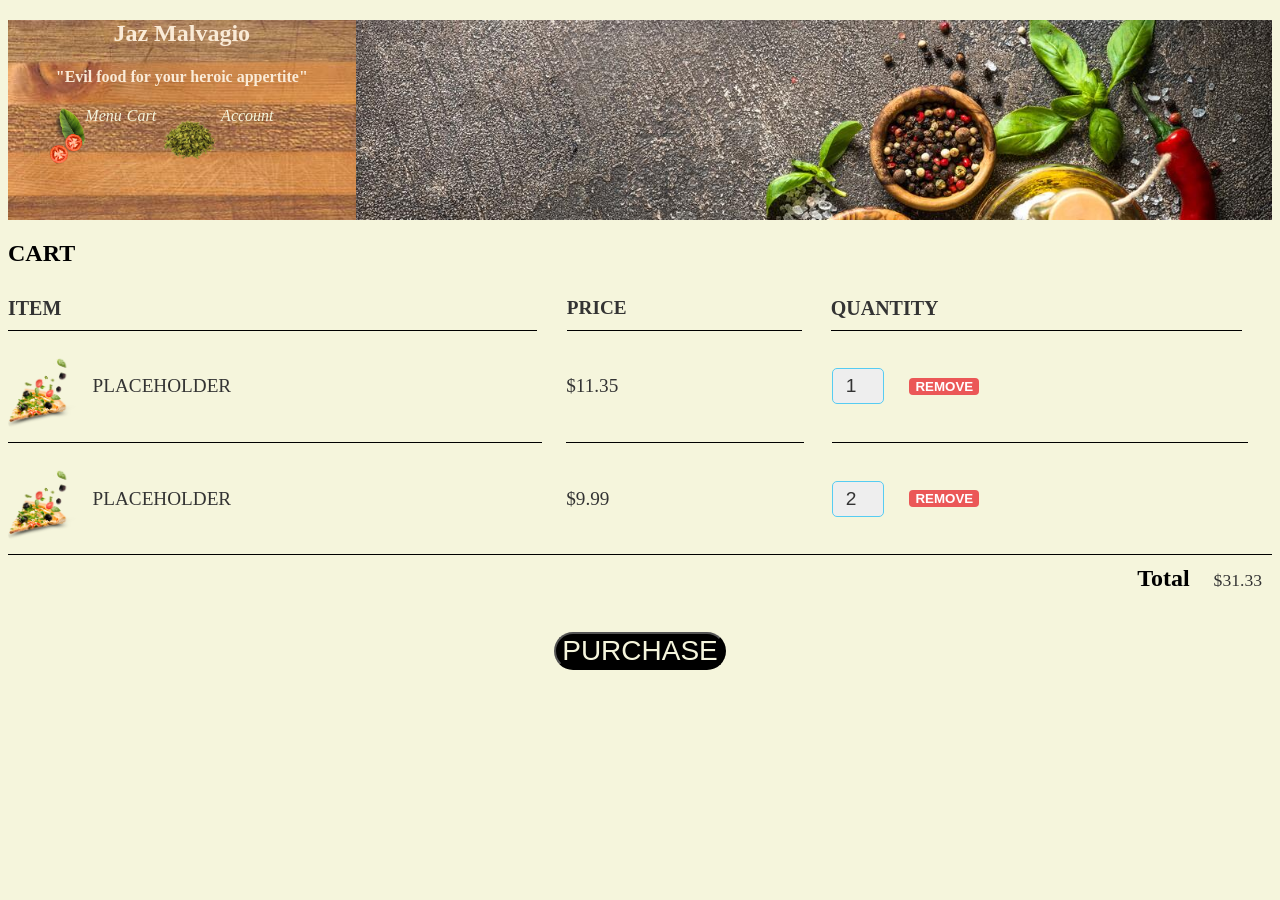
==== cart.html @ 9e32d4d2 "fixed login and nave bar" ====
<!DOCTYPE html>
<html lang="en">
<head>
    <link rel="stylesheet" href="cart.css">
    <meta charset="UTF-8">
    <meta http-equiv="X-UA-Compatible" content="IE=edge">
    <meta name="viewport" content="width=device-width, initial-scale=1.0">
    <title>Thou Shalt Save $$$</title>
    <link rel="stylesheet" href="Header.css">
</head>
<body>
<script src="cart.js"></script>
<section class="header">
    <div class="header">
<div id="headertxt">
<h1 id="Title">Jaz Malvagio</h1>
<h4>"Evil food for your heroic appertite"</h4>
<div><ul class="Nav">
<li><a class="Nav" href="Menu.html"><img src="kindpng_6578079.png" alt="" id="signupnavimg"><i>Menu</i></a></li>
<li><a class="Nav" href="cart.html"><img src="menuimg/pngwing.com (1).png" alt="" id="signupnavimg"><i>Cart</i></a></li>
<li><a class="Nav" href="signup.html"><img src="menuimg/pngwing.com.png"alt="" id="signupnavimg"><i>Account</i></a></li>
</ul>
</div>

</div>
    </div>
</section>

    
    <section class="container content-section">
        <h2 class="section-header">CART</h2>
        <div class="cart-row">
            <span class="cart-item cart-header cart-column">ITEM</span>
            <span class="cart-price cart-header cart-column">PRICE</span>
            <span class="cart-quantity cart-header cart-column">QUANTITY</span>
        </div>
        <div class="cart-items">
            <div class="cart-row">
                <div class="cart-item cart-column">
                    <img class="cart-item-image" src="menuimg/pngegg.png" width="100" height="100">
                    <span class="cart-item-title">PLACEHOLDER</span>
                </div>
                <span class="cart-price cart-column">$11.35</span>
                    <div class="cart-quantity cart-column">
                        <input class="cart-quantity-input" type="number" value="1">
                        <button class="btn btn-danger" type="button">REMOVE</button>
                    </div>
                </div>
                <div class="cart-row">
                    <div class="cart-item cart-column">
                        <img class="cart-item-image" src="menuimg/pngegg.png" width="100" height="100">
                        <span class="cart-item-title">PLACEHOLDER</span>
                    </div>
                    <span class="cart-price cart-column">$9.99</span>
                    <div class="cart-quantity cart-column">
                        <input class="cart-quantity-input" type="number" value="2">
                        <button class="btn btn-danger" type="button">REMOVE</button>
                    </div>
                </div>
            </div>
            <div class="cart-total">
                <strong class="cart-total-title">Total</strong>
                <span class="cart-total-price">$31.33</span>
            </div>
            <button class="btn btn-primary btn-purchase" type="button">PURCHASE</button>
</body>
</html>
---- cart.css ----
body{
    background-color: beige;
}

.cart-header {
    font-weight: bold;
    font-size: 1.25em;
    color: #333;
}

.cart-column {
    display: flex;
    align-items: center;
    border-bottom: 1px solid black;
    margin-right: 1.5em;
    padding-bottom: 10px;
    margin-top: 10px;
}

.cart-row {
    display: flex;
}

.cart-item {
    width: 45%;
}

.cart-price {
    width: 20%;
    font-size: 1.2em;
    color: #333;
}

.cart-quantity {
    width: 35%;
}

.cart-item-title {
    color: #333;
    margin-left: .5em;
    font-size: 1.2em;
}

.cart-item-image {
    width: 75px;
    height: auto;
    border-radius: 10px;
}

.btn-danger {
    color: white;
    background-color: #EB5757;
    border: none;
    border-radius: .3em;
    font-weight: bold;
}

.btn-danger:hover {
    background-color: #CC4C4C;
}

.cart-quantity-input {
    height: 34px;
    width: 50px;
    border-radius: 5px;
    border: 1px solid #56CCF2;
    background-color: #eee;
    color: #333;
    padding: 0;
    text-align: center;
    font-size: 1.2em;
    margin-right: 25px;
}

.cart-row:last-child {
    border-bottom: 1px solid black;
}

.cart-row:last-child .cart-column {
    border: none;
}

.cart-total {
    text-align: end;
    margin-top: 10px;
    margin-right: 10px;
}

.cart-total-title {
    font-weight: bold;
    font-size: 1.5em;
    color: black;
    margin-right: 20px;
}

.cart-total-price {
    color: #333;
    font-size: 1.1em;
}

.btn-purchase {
    display: block;
    margin: 40px auto 80px auto;
    font-size: 1.75em;
    border-radius: 50px;
    background-color: black;
    color: beige;
}
---- Header.css ----
.header{
    background-image: url(food-background-selection-spices-herbs-ingredients-cooking-dark-stone-table-long-banner-format-good-web-food-118170735.jpg);
    background-repeat: no-repeat;
    background-size: cover;
    height: 200px;
    
}

#headertxt{
    text-align: center;
    color: antiquewhite;
    text-align: center;
    background-image: url(Edge-Grain-Cutting-Board.jpg);
    width: 27.5%;
    height: 200px;
}

.Nav{
    font-size: 5%;
    list-style: none;
    display: flex;
    text-decoration: none;
    color: beige;
    font-family: cursive;
    font-size: medium;
    flex-direction: row;
}

.Nav li{
    margin-right: 5px;
    text-align: center;
    margin-bottom: 20px;
}

#signupnavimg{
    height: 60px;
    border-radius: 60px;
    
}
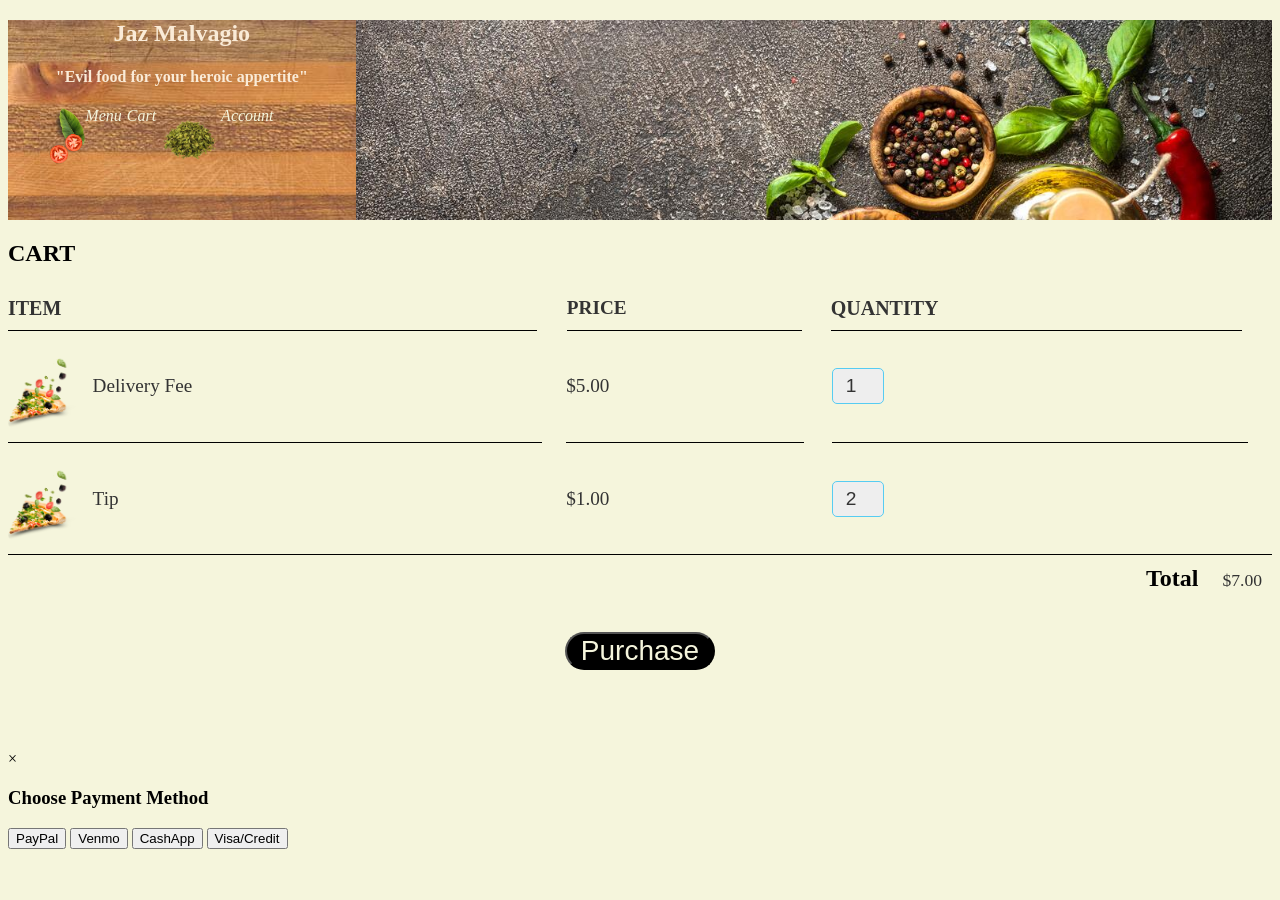
==== commit d93d2cc6: "many changes" ====
--- a/cart.html
+++ b/cart.html
@@ -26,7 +26,6 @@
     </div>
 </section>
 
-    
     <section class="container content-section">
         <h2 class="section-header">CART</h2>
         <div class="cart-row">
@@ -38,30 +37,62 @@
             <div class="cart-row">
                 <div class="cart-item cart-column">
                     <img class="cart-item-image" src="menuimg/pngegg.png" width="100" height="100">
-                    <span class="cart-item-title">PLACEHOLDER</span>
+                    <span class="cart-item-title">Delivery Fee</span>
                 </div>
-                <span class="cart-price cart-column">$11.35</span>
+                <span class="cart-price cart-column">$5.00</span>
                     <div class="cart-quantity cart-column">
                         <input class="cart-quantity-input" type="number" value="1">
-                        <button class="btn btn-danger" type="button">REMOVE</button>
                     </div>
                 </div>
                 <div class="cart-row">
                     <div class="cart-item cart-column">
                         <img class="cart-item-image" src="menuimg/pngegg.png" width="100" height="100">
-                        <span class="cart-item-title">PLACEHOLDER</span>
+                        <span class="cart-item-title">Tip</span>
                     </div>
-                    <span class="cart-price cart-column">$9.99</span>
+                    <span class="cart-price cart-column">$1.00</span>
                     <div class="cart-quantity cart-column">
                         <input class="cart-quantity-input" type="number" value="2">
-                        <button class="btn btn-danger" type="button">REMOVE</button>
                     </div>
                 </div>
             </div>
             <div class="cart-total">
                 <strong class="cart-total-title">Total</strong>
-                <span class="cart-total-price">$31.33</span>
+                <span class="cart-total-price">$7.00</span>
             </div>
-            <button class="btn btn-primary btn-purchase" type="button">PURCHASE</button>
+
+            <button class="btn btn-primary btn-purchase" type="button"
+             id="top"
+            onclick="document.getElementById('id02').style.display='block'"
+            style="width: 150px"
+             class="btn3" style="width: auto">Purchase</button>
+             <div id="id02" class="modal">
+              <form
+                class="modal-content animate"
+                action="Menu.html"
+                method="post">
+
+                <div class="imgcontainer">
+                  <span
+                    onclick="document.getElementById('id02').style.display='none'"
+                    class="close"
+                    title="Close Modal"
+                    >&times;</span>
+                </div>
+                <div class="container2">
+                  <h3>Choose Payment Method</h3> 
+                    <button type="submit">PayPal</button> 
+                    <button type="submit">Venmo</button> 
+                    <button type="submit">CashApp</button> 
+                    <button type="submit">Visa/Credit</button>  
+                </div>
+              </form>              
+             </div>
+        </div>
+        </div>
+        
+        
+
+
+            <script src="cart.js"></script>
 </body>
 </html>
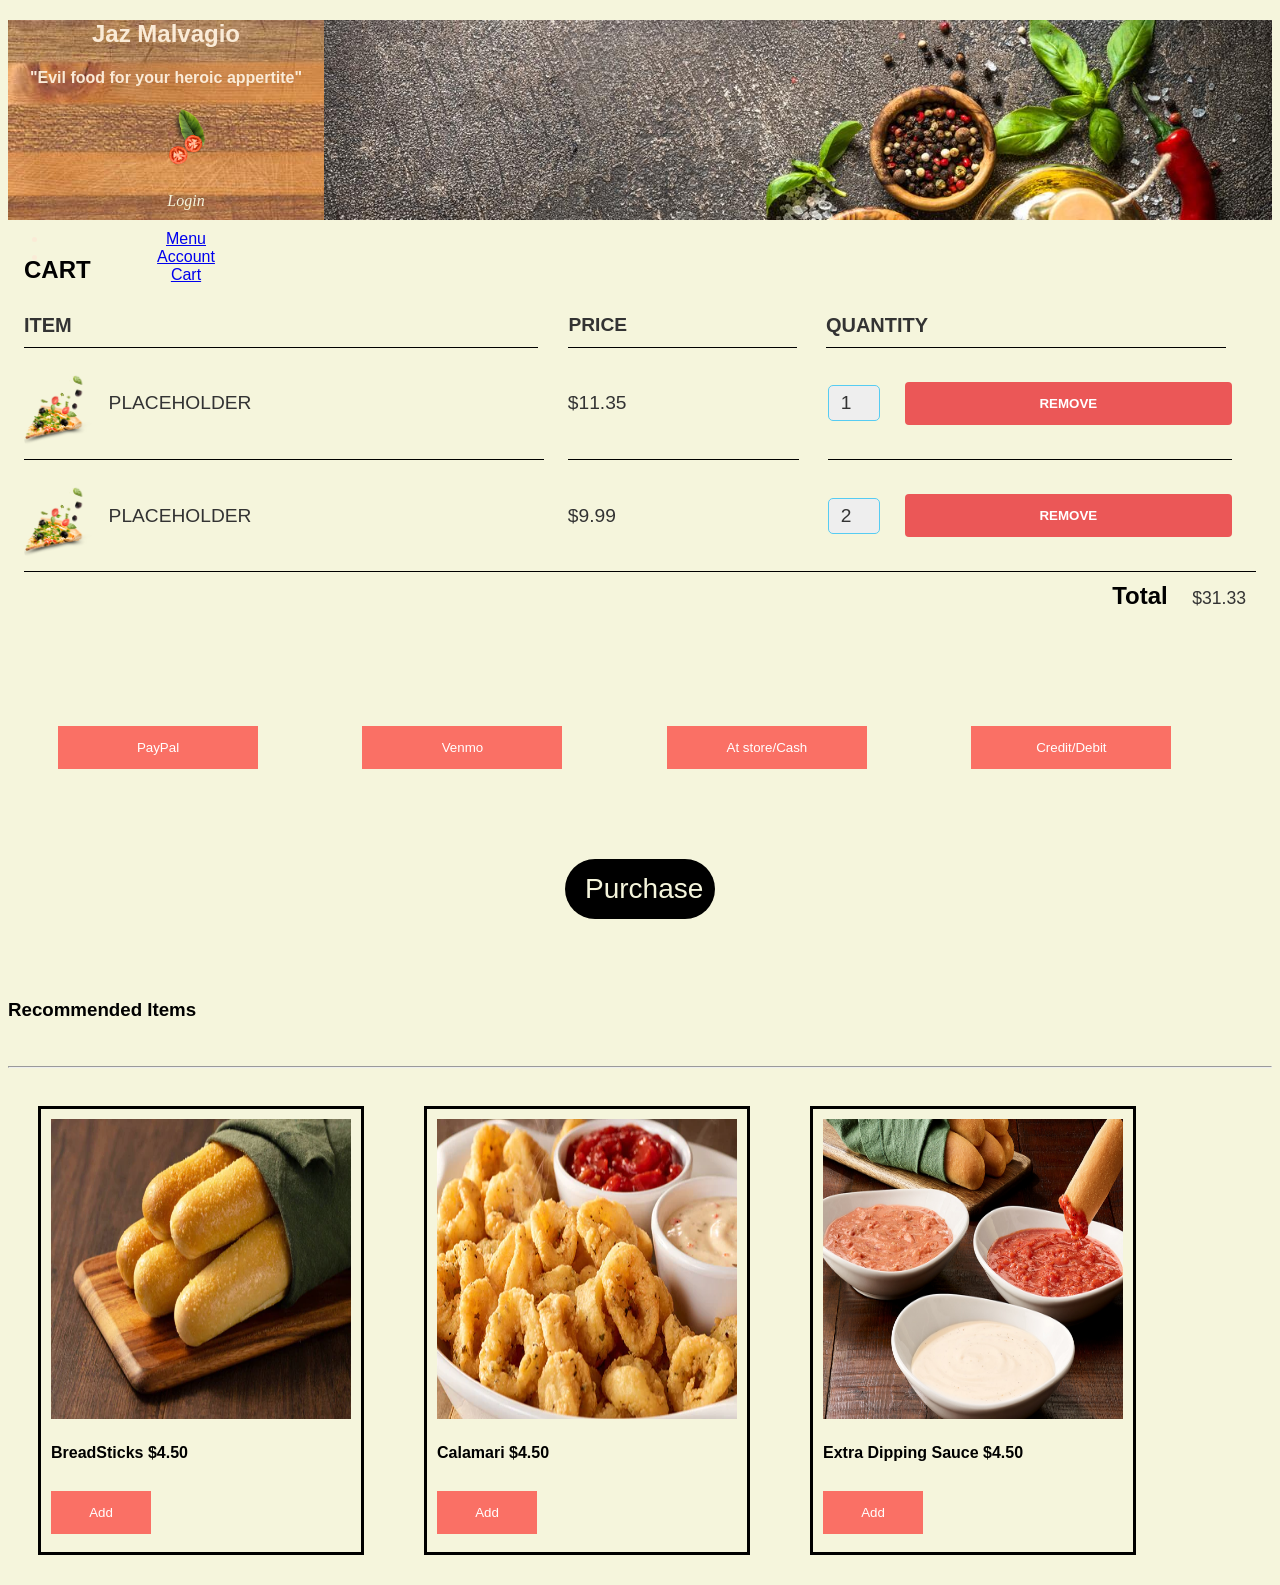
==== commit 511e3019: "issues" ====
--- a/cart.html
+++ b/cart.html
@@ -10,22 +10,25 @@
 </head>
 <body>
 <script src="cart.js"></script>
-<section class="header">
-    <div class="header">
+    <section class="header">
+        <div class="header">
 <div id="headertxt">
 <h1 id="Title">Jaz Malvagio</h1>
 <h4>"Evil food for your heroic appertite"</h4>
 <div><ul class="Nav">
-<li><a class="Nav" href="Menu.html"><img src="kindpng_6578079.png" alt="" id="signupnavimg"><i>Menu</i></a></li>
-<li><a class="Nav" href="cart.html"><img src="menuimg/pngwing.com (1).png" alt="" id="signupnavimg"><i>Cart</i></a></li>
-<li><a class="Nav" href="signup.html"><img src="menuimg/pngwing.com.png"alt="" id="signupnavimg"><i>Account</i></a></li>
+<li><a class="Nav" href="Signup.html"><img src="kindpng_6578079.png" alt="" id="signupnavimg" id="signupnavimg"></a></li>
+<li><a class="Nav" href="#Login"><i>Login</i></a></li>
+</ul></div>
+<ul id="pagenav">
+<li><a href="Menu.html">Menu</a></li>
+<li><a href="#Account">Account</a></li>
+<li><a href="cart.html">Cart</a></li>
 </ul>
 </div>
-
-</div>
-    </div>
+        </div>
 </section>
 
+    
     <section class="container content-section">
         <h2 class="section-header">CART</h2>
         <div class="cart-row">
@@ -36,29 +39,48 @@
         <div class="cart-items">
             <div class="cart-row">
                 <div class="cart-item cart-column">
-                    <img class="cart-item-image" src="menuimg/pngegg.png" width="100" height="100">
-                    <span class="cart-item-title">Delivery Fee</span>
-                </div>
-                <span class="cart-price cart-column">$5.00</span>
+                    <img class="cart-item-image" src="pngegg.png" width="100" height="100">
+                    <span class="cart-item-title">PLACEHOLDER</span>
+                </div>
+                <span class="cart-price cart-column">$11.35</span>
                     <div class="cart-quantity cart-column">
                         <input class="cart-quantity-input" type="number" value="1">
+                        <button class="btn btn-danger" type="button">REMOVE</button>
                     </div>
                 </div>
                 <div class="cart-row">
                     <div class="cart-item cart-column">
-                        <img class="cart-item-image" src="menuimg/pngegg.png" width="100" height="100">
-                        <span class="cart-item-title">Tip</span>
-                    </div>
-                    <span class="cart-price cart-column">$1.00</span>
+                        <img class="cart-item-image" src="pngegg.png" width="100" height="100">
+                        <span class="cart-item-title">PLACEHOLDER</span>
+                    </div>
+                    <span class="cart-price cart-column">$9.99</span>
                     <div class="cart-quantity cart-column">
                         <input class="cart-quantity-input" type="number" value="2">
+                        <button class="btn btn-danger" type="button">REMOVE</button>
                     </div>
                 </div>
             </div>
             <div class="cart-total">
                 <strong class="cart-total-title">Total</strong>
-                <span class="cart-total-price">$7.00</span>
-            </div>
+                <span class="cart-total-price">$31.33</span>
+            </div>
+        </section>
+
+
+
+            <div class="payment">
+            <a href="https://www.paypal.com/signin" target="_blank"><span ><button class="pay" style="width: 200px;">PayPal</button></span></a>
+            <a href="https://account.venmo.com/sign-in" target="_blank"><span ><button class="pay" style="width: 200px;">Venmo</button></span></a>
+            <span ><button class="pay" style="width: 200px;"> At store/Cash</button></span>
+            <span ><button class="pay" style="width: 200px;">Credit/Debit</button></span>
+            </div>
+
+
+
+
+
+
+
 
             <button class="btn btn-primary btn-purchase" type="button"
              id="top"
@@ -75,22 +97,102 @@
                   <span
                     onclick="document.getElementById('id02').style.display='none'"
                     class="close"
-                    title="Close Modal"
-                    >&times;</span>
-                </div>
-                <div class="container2">
-                  <h3>Choose Payment Method</h3> 
-                    <button type="submit">PayPal</button> 
-                    <button type="submit">Venmo</button> 
-                    <button type="submit">CashApp</button> 
-                    <button type="submit">Visa/Credit</button>  
-                </div>
-              </form>              
+                    title="Close Modal">&times;</span>
+                </div>
+
+                    <h2 class="section-header">Receipt</h2> 
+                    <h3 class="section-header">Order Summary</h3> 
+
+                    <span>Estimated Pick Up Time:<span id="demo"></span> Minutes</span>
+                    <script>
+                        let x = Math.floor((Math.random() * 45) + 1);
+                        document.getElementById("demo").innerHTML = x;
+                    </script>
+                    <br>
+
+                    <span>Order Number: <span id="demo1"></span></span>
+                    <script>
+                        let y = Math.floor((Math.random() * 50) + 1);
+                        document.getElementById("demo1").innerHTML = y;
+                    </script>
+
+                    
+
+                    <div class="cart-row">
+                        <span class="cart-item cart-header cart-column">ITEMS PURCHASED</span>
+                        <span class="cart-price cart-header cart-column">PRICE</span>
+                        <span class="cart-quantity cart-header cart-column">QUANTITY</span>
+                    </div>
+                    <!-- <div class="cart-items">
+                        <div class="cart-row">
+                            <div class="cart-item cart-column">
+                                <img class="cart-item-image" src="pngegg.png" width="100" height="100">
+                                <span class="cart-item-title">PLACEHOLDER</span>
+                            </div>
+                            <span class="cart-price cart-column">$11.35</span>
+                                <div class="cart-quantity cart-column">
+                                    <input class="cart-quantity-input" type="number" value="1">
+                                    <button class="btn btn-danger" type="button">CANCEL</button>
+                                </div>
+                            </div>
+                            <div class="cart-row">
+                                <div class="cart-item cart-column">
+                                    <img class="cart-item-image" src="pngegg.png" width="100" height="100">
+                                    <span class="cart-item-title">PLACEHOLDER</span>
+                                </div>
+                                <span class="cart-price cart-column">$9.99</span>
+                                <div class="cart-quantity cart-column">
+                                    <input class="cart-quantity-input" type="number" value="2">
+                                    <button class="btn btn-danger" type="button">CANCEL</button>
+                                </div>
+                            </div>
+                        </div>
+                        <div class="cart-total">
+                            <strong class="cart-total-title">Total</strong>
+                            <span class="cart-total-price">$31.33</span> -->
+                            <p>Every $1 is worth 1 Reward point! Save up to redeem for rewards!</p>               
+                            <h3>Thank you for Dining with Jaz Malvagio <br>Have an Evil day!</h3> 
+                        </div>
+
+                <!-- <div class="container2">
+                    <h1>Receipt</h1> <hr>
+                    <h2>Order Summary</h2> <hr>
+
+                    <p>Items ordered:</p>
+                    <p>Your Total: $</p>
+      
+                    <p>Every $1 is worth 1 Reward point! Save up to redeem for rewards!</p>               
+                    <hr>
+                    <h3>Thank you for Dining with Jaz Malvagio <br>Have an Evil day!</h3> 
+                </div> -->
+
+
+
+                
+              <!-- </form>              
              </div>
         </div>
-        </div>
-        
-        
+        </div> -->
+
+
+        <h3>Recommended Items</h3><br><hr>
+        <div class="rec-items">
+            <div class="rec-row">
+                <img height="300px" width="300px" src="menuimg/Breadsticks-gv-590x365.webp" alt="">
+                <h4 class="rec-item-title">BreadSticks <span>$4.50</span></h4>
+                <button style="width: 100px;">Add</button>
+            </div>
+            <div class="rec-row">
+                <img height="300px" width="300px" src="menuimg/calamari-dpv-590x365.webp" alt="">
+                <h4>Calamari <span>$4.50</span></h4>
+                <button style="width: 100px;">Add</button>
+            </div>
+            <div class="rec-row">
+                <img height="300px" width="300px" src="menuimg/Dipping-Sauces-dvp-1180X730.jpg" alt="">
+                <h4>Extra Dipping Sauce <span>$4.50</span></h4>
+                <button style="width: 100px;">Add</button>
+            </div>
+        </div>
 
 
             <script src="cart.js"></script>
--- a/cart.css
+++ b/cart.css
@@ -1,108 +1,426 @@
 body{
-    background-color: beige;
+  background-color: beige;
 }
 
 .cart-header {
-    font-weight: bold;
-    font-size: 1.25em;
-    color: #333;
+  font-weight: bold;
+  font-size: 1.25em;
+  color: #333;
 }
 
 .cart-column {
-    display: flex;
-    align-items: center;
-    border-bottom: 1px solid black;
-    margin-right: 1.5em;
-    padding-bottom: 10px;
-    margin-top: 10px;
+  display: flex;
+  align-items: center;
+  border-bottom: 1px solid black;
+  margin-right: 1.5em;
+  padding-bottom: 10px;
+  margin-top: 10px;
 }
 
 .cart-row {
-    display: flex;
+  display: flex;
 }
 
 .cart-item {
-    width: 45%;
+  width: 45%;
 }
 
 .cart-price {
-    width: 20%;
-    font-size: 1.2em;
-    color: #333;
+  width: 20%;
+  font-size: 1.2em;
+  color: #333;
 }
 
 .cart-quantity {
-    width: 35%;
+  width: 35%;
 }
 
 .cart-item-title {
-    color: #333;
-    margin-left: .5em;
-    font-size: 1.2em;
+  color: #333;
+  margin-left: .5em;
+  font-size: 1.2em;
 }
 
 .cart-item-image {
-    width: 75px;
-    height: auto;
-    border-radius: 10px;
+  width: 75px;
+  height: auto;
+  border-radius: 10px;
 }
 
 .btn-danger {
-    color: white;
-    background-color: #EB5757;
-    border: none;
-    border-radius: .3em;
-    font-weight: bold;
+  color: white;
+  background-color: #EB5757;
+  border: none;
+  border-radius: .3em;
+  font-weight: bold;
 }
 
 .btn-danger:hover {
-    background-color: #CC4C4C;
+  background-color: #CC4C4C;
 }
 
 .cart-quantity-input {
-    height: 34px;
-    width: 50px;
-    border-radius: 5px;
-    border: 1px solid #56CCF2;
-    background-color: #eee;
-    color: #333;
-    padding: 0;
-    text-align: center;
-    font-size: 1.2em;
-    margin-right: 25px;
+  height: 34px;
+  width: 50px;
+  border-radius: 5px;
+  border: 1px solid #56CCF2;
+  background-color: #eee;
+  color: #333;
+  padding: 0;
+  text-align: center;
+  font-size: 1.2em;
+  margin-right: 25px;
 }
 
 .cart-row:last-child {
-    border-bottom: 1px solid black;
+  border-bottom: 1px solid black;
 }
 
 .cart-row:last-child .cart-column {
-    border: none;
+  border: none;
 }
 
 .cart-total {
-    text-align: end;
-    margin-top: 10px;
-    margin-right: 10px;
+  text-align: end;
+  margin-top: 10px;
+  margin-right: 10px;
 }
 
 .cart-total-title {
-    font-weight: bold;
-    font-size: 1.5em;
-    color: black;
-    margin-right: 20px;
+  font-weight: bold;
+  font-size: 1.5em;
+  color: black;
+  margin-right: 20px;
 }
 
 .cart-total-price {
-    color: #333;
-    font-size: 1.1em;
+  color: #333;
+  font-size: 1.1em;
 }
 
 .btn-purchase {
-    display: block;
-    margin: 40px auto 80px auto;
-    font-size: 1.75em;
-    border-radius: 50px;
-    background-color: black;
-    color: beige;
-}+  display: block;
+  margin: 40px auto 80px auto;
+  font-size: 1.75em;
+  border-radius: 50px;
+  background-color: black;
+  color: beige;
+}
+
+#snakey {
+  position:fixed;
+  top: 20%;
+  right: 37%;
+  overflow:hidden;
+  pointer-events:none
+}
+
+.cat {
+margin-top: 20%;
+margin-left: 41%;
+justify-self: center;
+display: inline-block;
+}
+
+
+#snakey {
+  animation: rotation 8s infinite linear;
+}
+
+@keyframes rotation {
+  from {
+    transform: rotate(360deg);
+  }
+  to {
+    transform: rotate(0deg);
+  }
+}
+
+
+body {font-family: Arial, Helvetica, sans-serif;}
+
+/* Full-width input fields */
+input[type=text], input[type=password] {
+width: 100%;
+padding: 12px 20px;
+margin: 8px 0;
+display: inline-block;
+border: 1px solid #ccc;
+box-sizing: border-box;
+}
+
+/* Set a style for all buttons */
+button {
+background-color: rgba(255, 0, 0, 0.541); 
+color: white;
+padding: 14px 20px;
+margin: 8px 0;
+border: none;
+cursor: pointer;
+width: 100%;
+}
+#b
+{
+background-color: rgba(0, 128, 255, 0.664);
+}
+
+button:hover {
+opacity: 0.8;
+}
+
+/* Extra styles for the cancel button */
+.cancelbtn {
+width: auto;
+padding: 10px 18px;
+background-color: #f44336;
+}
+
+
+.container {
+padding: 16px;
+}
+
+span.psw {
+float: right;
+padding-top: 16px;
+}
+
+/* The Modal (background) */
+.modal {
+display: none; /* Hidden by default */
+position: fixed; /* Stay in place */
+z-index: 1; /* Sit on top */
+left: 0;
+top: 0;
+width: 100%; /* Full width */
+height: 100%; /* Full height */
+overflow: auto; /* Enable scroll if needed */
+background-color:#888; /* Fallback color */
+background-color: #888; /* Black w/ opacity */
+padding-top: 60px;
+}
+
+/* Modal Content/Box */
+.modal-content {
+background-color: #888;
+margin: 5% auto 15% auto; /* 5% from the top, 15% from the bottom and centered */
+border: 1px solid #888;
+width: 80%; /* Could be more or less, depending on screen size */
+}
+
+/* The Close Button (x) */
+.close {
+position: absolute;
+right: 25px;
+top: 0;
+color: red;
+font-size: 35px;
+font-weight: bold;
+}
+#bl
+{
+color:rgb(0, 128, 255);
+}
+
+.close:hover,
+.close:focus {
+color: white;
+cursor: pointer;
+}
+
+/* Add Zoom Animation */
+.animate {
+-webkit-animation: animatezoom 0.6s;
+animation: animatezoom 0.6s
+}
+
+@-webkit-keyframes animatezoom {
+from {-webkit-transform: scale(0)} 
+to {-webkit-transform: scale(1)}
+}
+
+@keyframes animatezoom {
+from {transform: scale(0)} 
+to {transform: scale(1)}
+}
+
+/* Change styles for span and cancel button on extra small screens */
+@media screen and (max-width: 300px) {
+span.psw {
+   display: block;
+   float: none;
+}
+}
+.cancelbtn {
+   width: 100%;
+}
+#sig {
+  margin-bottom: 20px;
+  height: 30px;
+  text-align: center;
+  border: ridge #888;
+}
+#snakey {
+  animation: rotation 8s infinite linear;
+}
+
+@keyframes rotation {
+  from {
+    transform: rotate(360deg);
+  }
+  to {
+    transform: rotate(0deg);
+  }
+}
+
+
+body {font-family: Arial, Helvetica, sans-serif;}
+
+/* Full-width input fields */
+input[type=text], input[type=password] {
+width: 100%;
+padding: 12px 20px;
+margin: 8px 0;
+display: inline-block;
+border: 1px solid #ccc;
+box-sizing: border-box;
+}
+
+/* Set a style for all buttons */
+button {
+background-color: rgba(255, 0, 0, 0.541); 
+color: white;
+padding: 14px 20px;
+margin: 8px 0;
+border: none;
+cursor: pointer;
+width: 100%;
+}
+#b {
+background-color: rgba(0, 128, 255, 0.664);
+}
+
+button:hover {
+opacity: 0.8;
+}
+
+/* Extra styles for the cancel button */
+.cancelbtn {
+width: auto;
+padding: 10px 18px;
+background-color: #f44336;
+}
+
+/* Center the image and position the close button */
+.imgcontainer {
+text-align: center;
+margin: 24px 0 12px 0;
+position: relative;
+}
+
+img.avatar {
+width: 10%;
+border-radius: 50%;
+}
+
+.container {
+background-color: none;
+padding: 16px;
+}
+
+span.psw {
+float: right;
+padding-top: 16px;
+}
+
+/* The Modal (background) */
+.modal {
+display: none; /* Hidden by default */
+position: fixed; /* Stay in place */
+z-index: 1; /* Sit on top */
+left: 0;
+top: 0;
+width: 100%; /* Full width */
+height: 100%; /* Full height */
+overflow: auto; /* Enable scroll if needed */
+
+padding-top: 60px;
+}
+
+/* Modal Content/Box */
+.modal-content {
+
+margin: 5% auto 15% auto; /* 5% from the top, 15% from the bottom and centered */
+border: 1px solid #888;
+width: 80%; /* Could be more or less, depending on screen size */
+}
+
+/* The Close Button (x) */
+.close {
+position: absolute;
+right: 25px;
+top: 0;
+color: red;
+font-size: 35px;
+font-weight: bold;
+}
+#bl {
+color:rgb(0, 128, 255);
+}
+
+.close:hover,
+.close:focus {
+color: white;
+cursor: pointer;
+}
+
+/* Add Zoom Animation */
+.animate {
+-webkit-animation: animatezoom 0.6s;
+animation: animatezoom 0.6s
+}
+
+@-webkit-keyframes animatezoom {
+from {-webkit-transform: scale(0)} 
+to {-webkit-transform: scale(1)}
+}
+
+@keyframes animatezoom {
+from {transform: scale(0)} 
+to {transform: scale(1)}
+}
+
+/* Change styles for span and cancel button on extra small screens */
+@media screen and (max-width: 300px) {
+span.psw {
+   display: block;
+   float: none;
+}
+.cancelbtn {
+   width: 100%;
+}
+}
+
+.rec-row{
+float: left;
+margin: 30px;
+border: solid;
+padding: 10px;
+}
+
+.payment {
+  margin-top: 50px;
+}
+
+.pay {
+  margin: 50px;
+}
+
+.pay:focus {
+  background-color: #666;
+  color: white;
+}
+
+.pay:after {
+}
+
--- a/Header.css
+++ b/Header.css
@@ -7,27 +7,22 @@
 }
 
 #headertxt{
-    text-align: center;
     color: antiquewhite;
     text-align: center;
     background-image: url(Edge-Grain-Cutting-Board.jpg);
-    width: 27.5%;
+    width: 25%;
     height: 200px;
 }
 
 .Nav{
-    font-size: 5%;
     list-style: none;
-    display: flex;
     text-decoration: none;
     color: beige;
     font-family: cursive;
     font-size: medium;
-    flex-direction: row;
 }
 
 .Nav li{
-    margin-right: 5px;
     text-align: center;
     margin-bottom: 20px;
 }
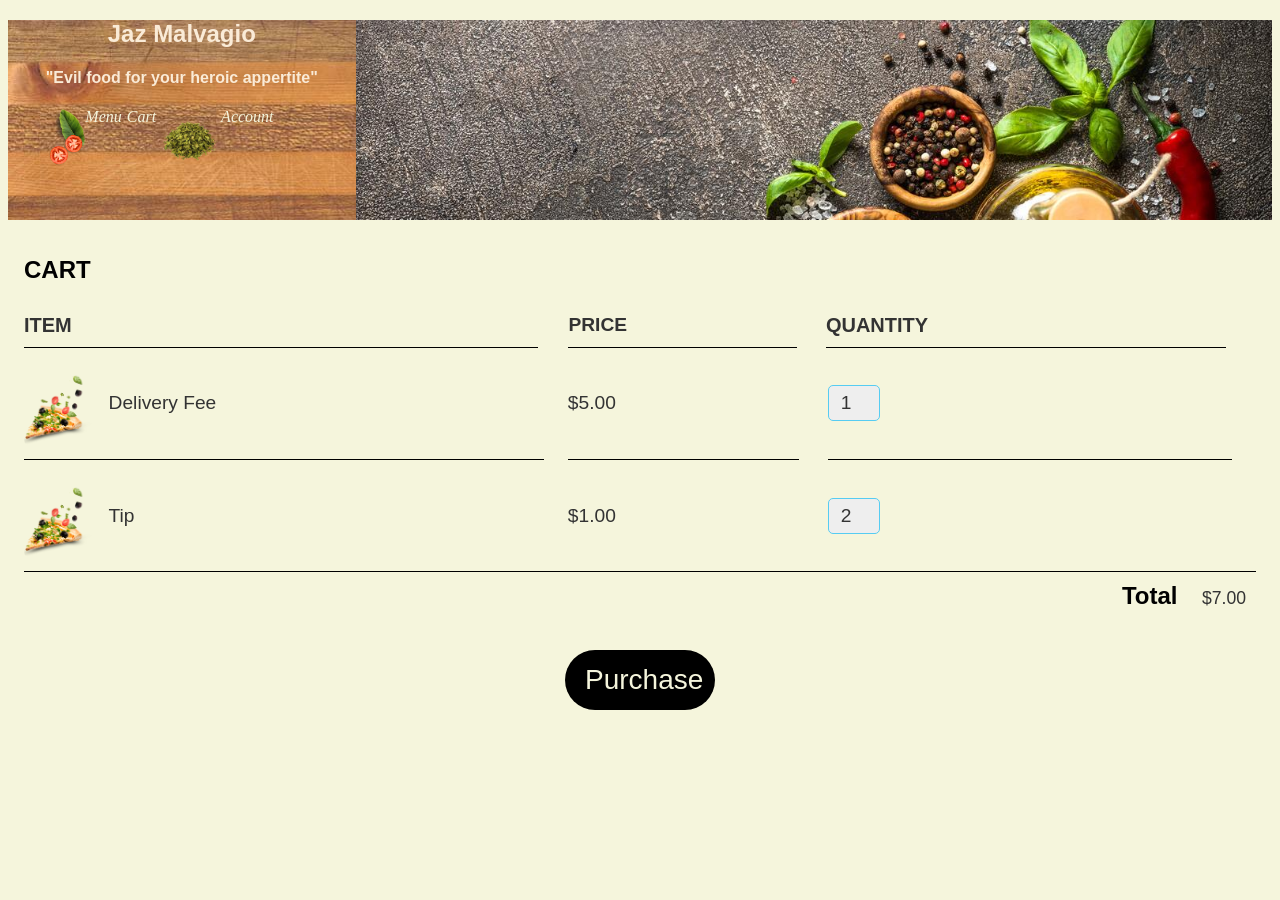
==== commit 642d752a: "Merge pull request #5 from Evan216/Riley Riley" ====
--- a/cart.html
+++ b/cart.html
@@ -10,25 +10,22 @@
 </head>
 <body>
 <script src="cart.js"></script>
-    <section class="header">
-        <div class="header">
+<section class="header">
+    <div class="header">
 <div id="headertxt">
 <h1 id="Title">Jaz Malvagio</h1>
 <h4>"Evil food for your heroic appertite"</h4>
 <div><ul class="Nav">
-<li><a class="Nav" href="Signup.html"><img src="kindpng_6578079.png" alt="" id="signupnavimg" id="signupnavimg"></a></li>
-<li><a class="Nav" href="#Login"><i>Login</i></a></li>
-</ul></div>
-<ul id="pagenav">
-<li><a href="Menu.html">Menu</a></li>
-<li><a href="#Account">Account</a></li>
-<li><a href="cart.html">Cart</a></li>
+<li><a class="Nav" href="Menu.html"><img src="kindpng_6578079.png" alt="" id="signupnavimg"><i>Menu</i></a></li>
+<li><a class="Nav" href="cart.html"><img src="menuimg/pngwing.com (1).png" alt="" id="signupnavimg"><i>Cart</i></a></li>
+<li><a class="Nav" href="signup.html"><img src="menuimg/pngwing.com.png"alt="" id="signupnavimg"><i>Account</i></a></li>
 </ul>
 </div>
-        </div>
+
+</div>
+    </div>
 </section>
 
-    
     <section class="container content-section">
         <h2 class="section-header">CART</h2>
         <div class="cart-row">
@@ -39,48 +36,29 @@
         <div class="cart-items">
             <div class="cart-row">
                 <div class="cart-item cart-column">
-                    <img class="cart-item-image" src="pngegg.png" width="100" height="100">
-                    <span class="cart-item-title">PLACEHOLDER</span>
+                    <img class="cart-item-image" src="menuimg/pngegg.png" width="100" height="100">
+                    <span class="cart-item-title">Delivery Fee</span>
                 </div>
-                <span class="cart-price cart-column">$11.35</span>
+                <span class="cart-price cart-column">$5.00</span>
                     <div class="cart-quantity cart-column">
                         <input class="cart-quantity-input" type="number" value="1">
-                        <button class="btn btn-danger" type="button">REMOVE</button>
                     </div>
                 </div>
                 <div class="cart-row">
                     <div class="cart-item cart-column">
-                        <img class="cart-item-image" src="pngegg.png" width="100" height="100">
-                        <span class="cart-item-title">PLACEHOLDER</span>
+                        <img class="cart-item-image" src="menuimg/pngegg.png" width="100" height="100">
+                        <span class="cart-item-title">Tip</span>
                     </div>
-                    <span class="cart-price cart-column">$9.99</span>
+                    <span class="cart-price cart-column">$1.00</span>
                     <div class="cart-quantity cart-column">
                         <input class="cart-quantity-input" type="number" value="2">
-                        <button class="btn btn-danger" type="button">REMOVE</button>
                     </div>
                 </div>
             </div>
             <div class="cart-total">
                 <strong class="cart-total-title">Total</strong>
-                <span class="cart-total-price">$31.33</span>
+                <span class="cart-total-price">$7.00</span>
             </div>
-        </section>
-
-
-
-            <div class="payment">
-            <a href="https://www.paypal.com/signin" target="_blank"><span ><button class="pay" style="width: 200px;">PayPal</button></span></a>
-            <a href="https://account.venmo.com/sign-in" target="_blank"><span ><button class="pay" style="width: 200px;">Venmo</button></span></a>
-            <span ><button class="pay" style="width: 200px;"> At store/Cash</button></span>
-            <span ><button class="pay" style="width: 200px;">Credit/Debit</button></span>
-            </div>
-
-
-
-
-
-
-
 
             <button class="btn btn-primary btn-purchase" type="button"
              id="top"
@@ -97,102 +75,22 @@
                   <span
                     onclick="document.getElementById('id02').style.display='none'"
                     class="close"
-                    title="Close Modal">&times;</span>
+                    title="Close Modal"
+                    >&times;</span>
                 </div>
-
-                    <h2 class="section-header">Receipt</h2> 
-                    <h3 class="section-header">Order Summary</h3> 
-
-                    <span>Estimated Pick Up Time:<span id="demo"></span> Minutes</span>
-                    <script>
-                        let x = Math.floor((Math.random() * 45) + 1);
-                        document.getElementById("demo").innerHTML = x;
-                    </script>
-                    <br>
-
-                    <span>Order Number: <span id="demo1"></span></span>
-                    <script>
-                        let y = Math.floor((Math.random() * 50) + 1);
-                        document.getElementById("demo1").innerHTML = y;
-                    </script>
-
-                    
-
-                    <div class="cart-row">
-                        <span class="cart-item cart-header cart-column">ITEMS PURCHASED</span>
-                        <span class="cart-price cart-header cart-column">PRICE</span>
-                        <span class="cart-quantity cart-header cart-column">QUANTITY</span>
-                    </div>
-                    <!-- <div class="cart-items">
-                        <div class="cart-row">
-                            <div class="cart-item cart-column">
-                                <img class="cart-item-image" src="pngegg.png" width="100" height="100">
-                                <span class="cart-item-title">PLACEHOLDER</span>
-                            </div>
-                            <span class="cart-price cart-column">$11.35</span>
-                                <div class="cart-quantity cart-column">
-                                    <input class="cart-quantity-input" type="number" value="1">
-                                    <button class="btn btn-danger" type="button">CANCEL</button>
-                                </div>
-                            </div>
-                            <div class="cart-row">
-                                <div class="cart-item cart-column">
-                                    <img class="cart-item-image" src="pngegg.png" width="100" height="100">
-                                    <span class="cart-item-title">PLACEHOLDER</span>
-                                </div>
-                                <span class="cart-price cart-column">$9.99</span>
-                                <div class="cart-quantity cart-column">
-                                    <input class="cart-quantity-input" type="number" value="2">
-                                    <button class="btn btn-danger" type="button">CANCEL</button>
-                                </div>
-                            </div>
-                        </div>
-                        <div class="cart-total">
-                            <strong class="cart-total-title">Total</strong>
-                            <span class="cart-total-price">$31.33</span> -->
-                            <p>Every $1 is worth 1 Reward point! Save up to redeem for rewards!</p>               
-                            <h3>Thank you for Dining with Jaz Malvagio <br>Have an Evil day!</h3> 
-                        </div>
-
-                <!-- <div class="container2">
-                    <h1>Receipt</h1> <hr>
-                    <h2>Order Summary</h2> <hr>
-
-                    <p>Items ordered:</p>
-                    <p>Your Total: $</p>
-      
-                    <p>Every $1 is worth 1 Reward point! Save up to redeem for rewards!</p>               
-                    <hr>
-                    <h3>Thank you for Dining with Jaz Malvagio <br>Have an Evil day!</h3> 
-                </div> -->
-
-
-
-                
-              <!-- </form>              
+                <div class="container2">
+                  <h3>Choose Payment Method</h3> 
+                    <button type="submit">PayPal</button> 
+                    <button type="submit">Venmo</button> 
+                    <button type="submit">CashApp</button> 
+                    <button type="submit">Visa/Credit</button>  
+                </div>
+              </form>              
              </div>
         </div>
-        </div> -->
-
-
-        <h3>Recommended Items</h3><br><hr>
-        <div class="rec-items">
-            <div class="rec-row">
-                <img height="300px" width="300px" src="menuimg/Breadsticks-gv-590x365.webp" alt="">
-                <h4 class="rec-item-title">BreadSticks <span>$4.50</span></h4>
-                <button style="width: 100px;">Add</button>
-            </div>
-            <div class="rec-row">
-                <img height="300px" width="300px" src="menuimg/calamari-dpv-590x365.webp" alt="">
-                <h4>Calamari <span>$4.50</span></h4>
-                <button style="width: 100px;">Add</button>
-            </div>
-            <div class="rec-row">
-                <img height="300px" width="300px" src="menuimg/Dipping-Sauces-dvp-1180X730.jpg" alt="">
-                <h4>Extra Dipping Sauce <span>$4.50</span></h4>
-                <button style="width: 100px;">Add</button>
-            </div>
         </div>
+        
+        
 
 
             <script src="cart.js"></script>
--- a/Header.css
+++ b/Header.css
@@ -7,22 +7,27 @@
 }
 
 #headertxt{
+    text-align: center;
     color: antiquewhite;
     text-align: center;
     background-image: url(Edge-Grain-Cutting-Board.jpg);
-    width: 25%;
+    width: 27.5%;
     height: 200px;
 }
 
 .Nav{
+    font-size: 5%;
     list-style: none;
+    display: flex;
     text-decoration: none;
     color: beige;
     font-family: cursive;
     font-size: medium;
+    flex-direction: row;
 }
 
 .Nav li{
+    margin-right: 5px;
     text-align: center;
     margin-bottom: 20px;
 }
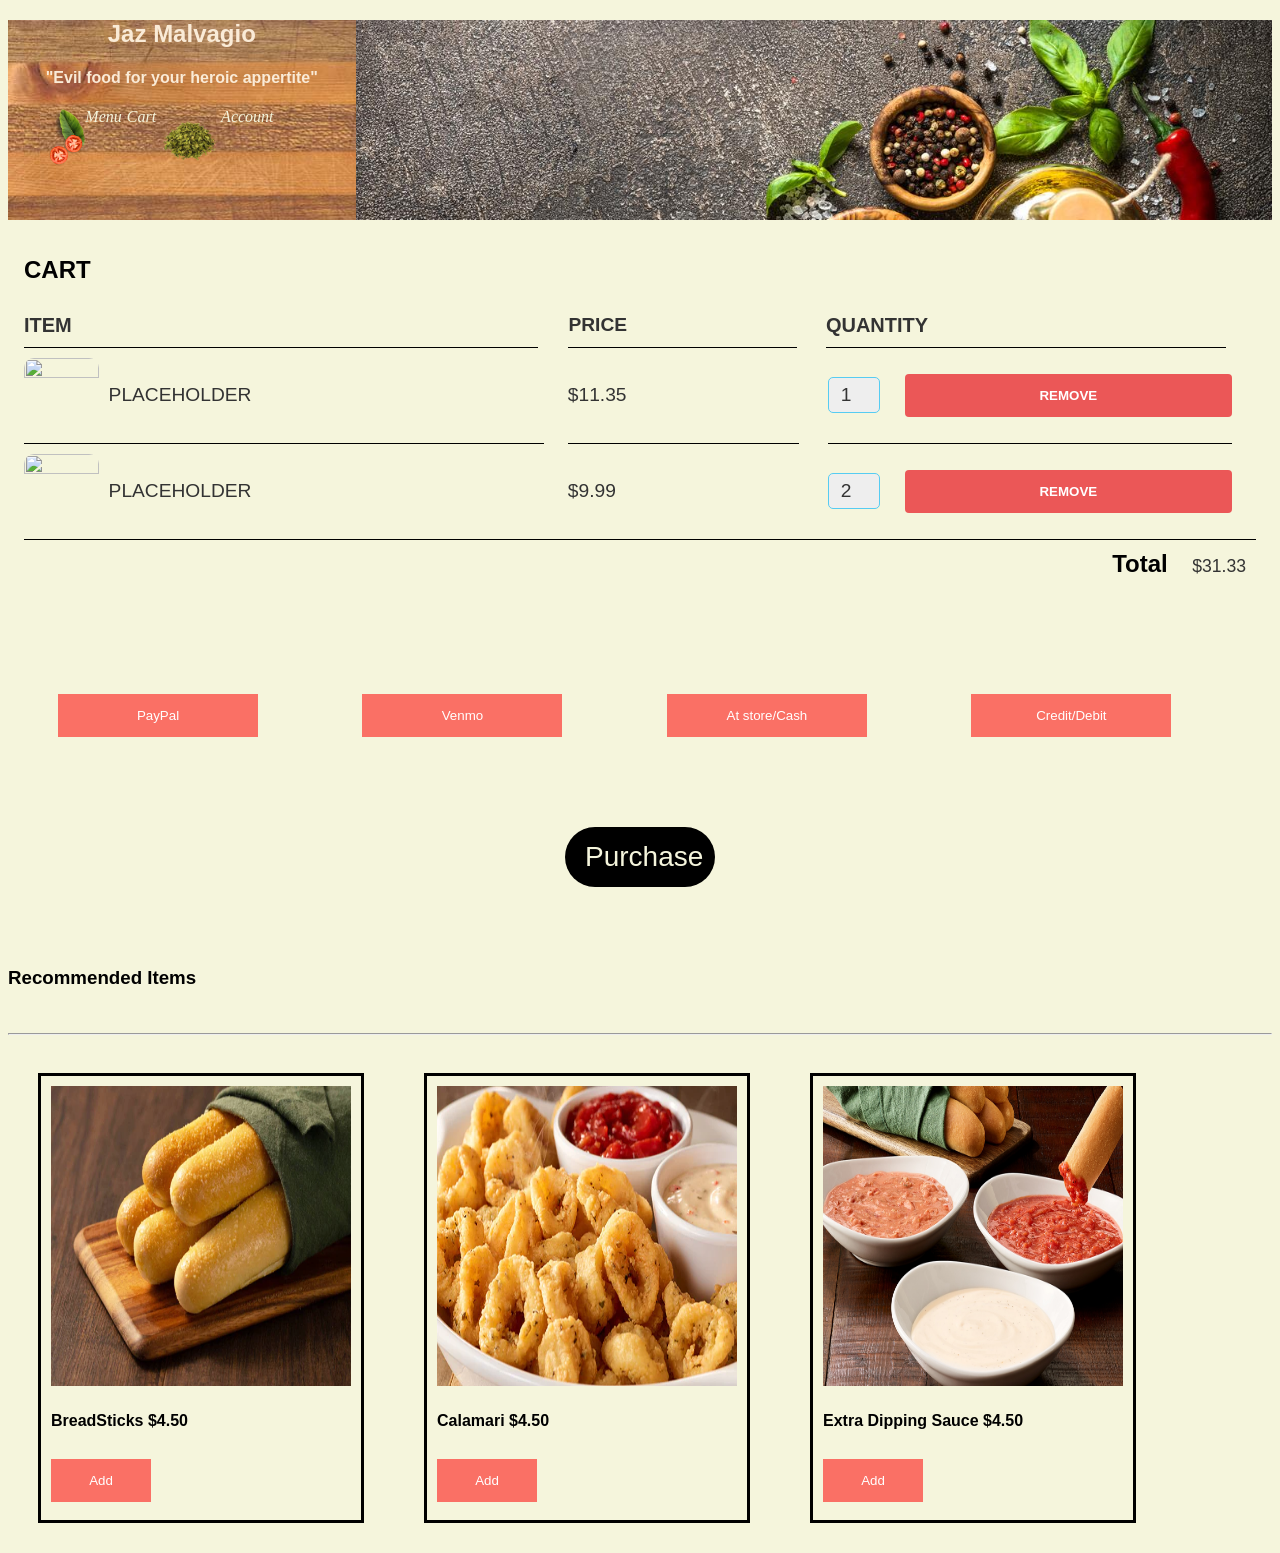
==== commit b69a44e7: "Merge branch 'main' into jaz" ====
--- a/cart.html
+++ b/cart.html
@@ -10,12 +10,13 @@
 </head>
 <body>
 <script src="cart.js"></script>
-<section class="header">
-    <div class="header">
+    <section class="header">
+        <div class="header">
 <div id="headertxt">
 <h1 id="Title">Jaz Malvagio</h1>
 <h4>"Evil food for your heroic appertite"</h4>
 <div><ul class="Nav">
+
 <li><a class="Nav" href="Menu.html"><img src="kindpng_6578079.png" alt="" id="signupnavimg"><i>Menu</i></a></li>
 <li><a class="Nav" href="cart.html"><img src="menuimg/pngwing.com (1).png" alt="" id="signupnavimg"><i>Cart</i></a></li>
 <li><a class="Nav" href="signup.html"><img src="menuimg/pngwing.com.png"alt="" id="signupnavimg"><i>Account</i></a></li>
@@ -36,29 +37,49 @@
         <div class="cart-items">
             <div class="cart-row">
                 <div class="cart-item cart-column">
-                    <img class="cart-item-image" src="menuimg/pngegg.png" width="100" height="100">
-                    <span class="cart-item-title">Delivery Fee</span>
-                </div>
-                <span class="cart-price cart-column">$5.00</span>
+                    <img class="cart-item-image" src="pngegg.png" width="100" height="100">
+                    <span class="cart-item-title">PLACEHOLDER</span>
+                </div>
+                <span class="cart-price cart-column">$11.35</span>
                     <div class="cart-quantity cart-column">
                         <input class="cart-quantity-input" type="number" value="1">
+                        <button class="btn btn-danger" type="button">REMOVE</button>
                     </div>
                 </div>
                 <div class="cart-row">
                     <div class="cart-item cart-column">
-                        <img class="cart-item-image" src="menuimg/pngegg.png" width="100" height="100">
-                        <span class="cart-item-title">Tip</span>
-                    </div>
-                    <span class="cart-price cart-column">$1.00</span>
+                        <img class="cart-item-image" src="pngegg.png" width="100" height="100">
+                        <span class="cart-item-title">PLACEHOLDER</span>
+                    </div>
+                    <span class="cart-price cart-column">$9.99</span>
                     <div class="cart-quantity cart-column">
                         <input class="cart-quantity-input" type="number" value="2">
+                        <button class="btn btn-danger" type="button">REMOVE</button>
                     </div>
                 </div>
             </div>
             <div class="cart-total">
                 <strong class="cart-total-title">Total</strong>
-                <span class="cart-total-price">$7.00</span>
-            </div>
+                <span class="cart-total-price">$31.33</span>
+            </div>
+        </section>
+
+
+
+            <div class="payment">
+            <a href="https://www.paypal.com/signin" target="_blank"><span ><button class="pay" style="width: 200px;">PayPal</button></span></a>
+            <a href="https://account.venmo.com/sign-in" target="_blank"><span ><button class="pay" style="width: 200px;">Venmo</button></span></a>
+            <span ><button class="pay" style="width: 200px;"> At store/Cash</button></span>
+            <span ><button class="pay" style="width: 200px;">Credit/Debit</button></span>
+            </div>
+
+
+
+
+
+
+
+
 
             <button class="btn btn-primary btn-purchase" type="button"
              id="top"
@@ -75,22 +96,103 @@
                   <span
                     onclick="document.getElementById('id02').style.display='none'"
                     class="close"
-                    title="Close Modal"
-                    >&times;</span>
-                </div>
-                <div class="container2">
-                  <h3>Choose Payment Method</h3> 
-                    <button type="submit">PayPal</button> 
-                    <button type="submit">Venmo</button> 
-                    <button type="submit">CashApp</button> 
-                    <button type="submit">Visa/Credit</button>  
-                </div>
-              </form>              
+                    title="Close Modal">&times;</span>
+                </div>
+
+                    <h2 class="section-header">Receipt</h2> 
+                    <h3 class="section-header">Order Summary</h3> 
+
+                    <span>Estimated Pick Up Time:<span id="demo"></span> Minutes</span>
+                    <script>
+                        let x = Math.floor((Math.random() * 45) + 1);
+                        document.getElementById("demo").innerHTML = x;
+                    </script>
+                    <br>
+
+                    <span>Order Number: <span id="demo1"></span></span>
+                    <script>
+                        let y = Math.floor((Math.random() * 50) + 1);
+                        document.getElementById("demo1").innerHTML = y;
+                    </script>
+
+                    
+
+                    <div class="cart-row">
+                        <span class="cart-item cart-header cart-column">ITEMS PURCHASED</span>
+                        <span class="cart-price cart-header cart-column">PRICE</span>
+                        <span class="cart-quantity cart-header cart-column">QUANTITY</span>
+                    </div>
+                    <!-- <div class="cart-items">
+                        <div class="cart-row">
+                            <div class="cart-item cart-column">
+                                <img class="cart-item-image" src="pngegg.png" width="100" height="100">
+                                <span class="cart-item-title">PLACEHOLDER</span>
+                            </div>
+                            <span class="cart-price cart-column">$11.35</span>
+                                <div class="cart-quantity cart-column">
+                                    <input class="cart-quantity-input" type="number" value="1">
+                                    <button class="btn btn-danger" type="button">CANCEL</button>
+                                </div>
+                            </div>
+                            <div class="cart-row">
+                                <div class="cart-item cart-column">
+                                    <img class="cart-item-image" src="pngegg.png" width="100" height="100">
+                                    <span class="cart-item-title">PLACEHOLDER</span>
+                                </div>
+                                <span class="cart-price cart-column">$9.99</span>
+                                <div class="cart-quantity cart-column">
+                                    <input class="cart-quantity-input" type="number" value="2">
+                                    <button class="btn btn-danger" type="button">CANCEL</button>
+                                </div>
+                            </div>
+                        </div>
+                        <div class="cart-total">
+                            <strong class="cart-total-title">Total</strong>
+                            <span class="cart-total-price">$31.33</span> -->
+                            <p>Every $1 is worth 1 Reward point! Save up to redeem for rewards!</p>               
+                            <h3>Thank you for Dining with Jaz Malvagio <br>Have an Evil day!</h3> 
+                        </div>
+
+                <!-- <div class="container2">
+                    <h1>Receipt</h1> <hr>
+                    <h2>Order Summary</h2> <hr>
+
+                    <p>Items ordered:</p>
+                    <p>Your Total: $</p>
+      
+                    <p>Every $1 is worth 1 Reward point! Save up to redeem for rewards!</p>               
+                    <hr>
+                    <h3>Thank you for Dining with Jaz Malvagio <br>Have an Evil day!</h3> 
+                </div> -->
+
+
+
+                
+              <!-- </form>              
              </div>
         </div>
+        </div> -->
+
+
+        <h3>Recommended Items</h3><br><hr>
+        <div class="rec-items">
+            <div class="rec-row">
+                <img height="300px" width="300px" src="menuimg/Breadsticks-gv-590x365.webp" alt="">
+                <h4 class="rec-item-title">BreadSticks <span>$4.50</span></h4>
+                <button style="width: 100px;">Add</button>
+            </div>
+            <div class="rec-row">
+                <img height="300px" width="300px" src="menuimg/calamari-dpv-590x365.webp" alt="">
+                <h4>Calamari <span>$4.50</span></h4>
+                <button style="width: 100px;">Add</button>
+            </div>
+            <div class="rec-row">
+                <img height="300px" width="300px" src="menuimg/Dipping-Sauces-dvp-1180X730.jpg" alt="">
+                <h4>Extra Dipping Sauce <span>$4.50</span></h4>
+                <button style="width: 100px;">Add</button>
+            </div>
         </div>
-        
-        
+
 
 
             <script src="cart.js"></script>
--- a/Header.css
+++ b/Header.css
@@ -16,6 +16,7 @@
 }
 
 .Nav{
+
     font-size: 5%;
     list-style: none;
     display: flex;
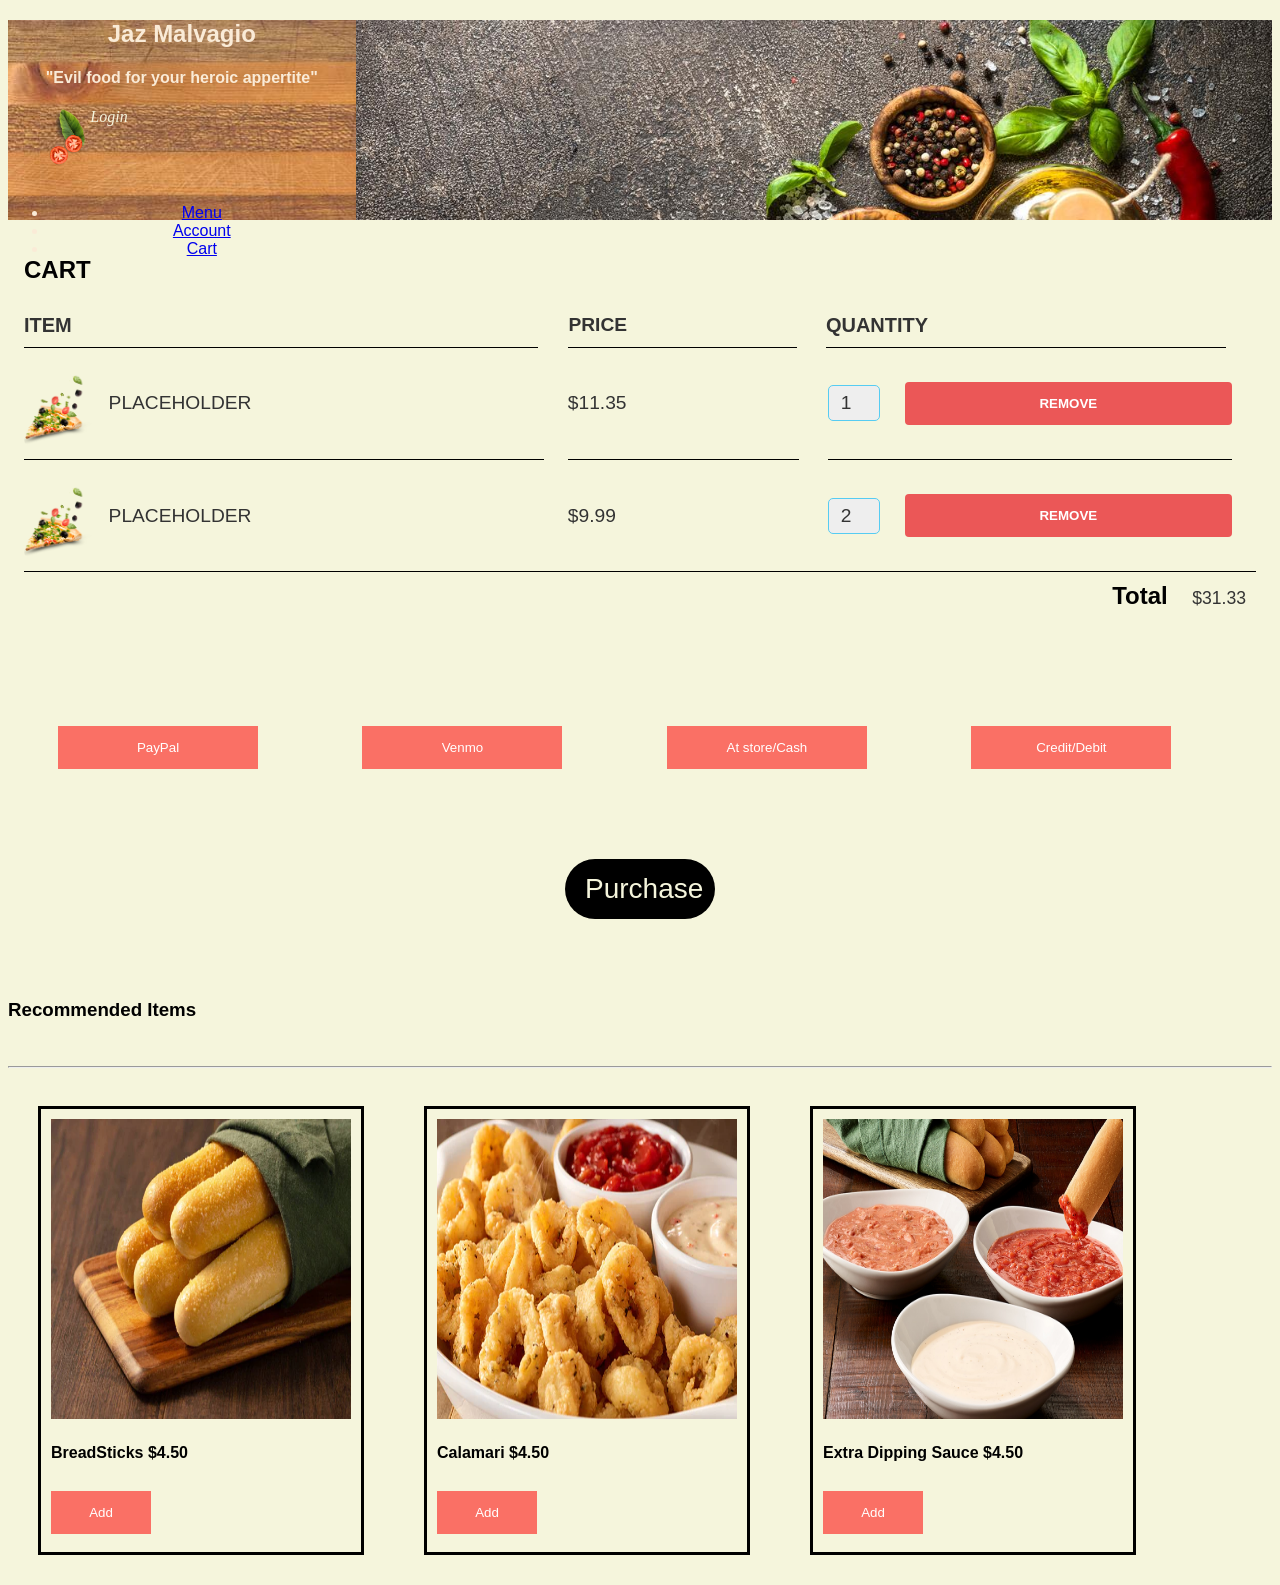
==== commit d07f65d4: "credit/debit info" ====
--- a/cart.html
+++ b/cart.html
@@ -16,17 +16,19 @@
 <h1 id="Title">Jaz Malvagio</h1>
 <h4>"Evil food for your heroic appertite"</h4>
 <div><ul class="Nav">
-
-<li><a class="Nav" href="Menu.html"><img src="kindpng_6578079.png" alt="" id="signupnavimg"><i>Menu</i></a></li>
-<li><a class="Nav" href="cart.html"><img src="menuimg/pngwing.com (1).png" alt="" id="signupnavimg"><i>Cart</i></a></li>
-<li><a class="Nav" href="signup.html"><img src="menuimg/pngwing.com.png"alt="" id="signupnavimg"><i>Account</i></a></li>
+<li><a class="Nav" href="Signup.html"><img src="kindpng_6578079.png" alt="" id="signupnavimg" id="signupnavimg"></a></li>
+<li><a class="Nav" href="#Login"><i>Login</i></a></li>
+</ul></div>
+<ul id="pagenav">
+<li><a href="Menu.html">Menu</a></li>
+<li><a href="#Account">Account</a></li>
+<li><a href="cart.html">Cart</a></li>
 </ul>
 </div>
-
-</div>
-    </div>
+        </div>
 </section>
 
+    
     <section class="container content-section">
         <h2 class="section-header">CART</h2>
         <div class="cart-row">
@@ -70,9 +72,75 @@
             <a href="https://www.paypal.com/signin" target="_blank"><span ><button class="pay" style="width: 200px;">PayPal</button></span></a>
             <a href="https://account.venmo.com/sign-in" target="_blank"><span ><button class="pay" style="width: 200px;">Venmo</button></span></a>
             <span ><button class="pay" style="width: 200px;"> At store/Cash</button></span>
-            <span ><button class="pay" style="width: 200px;">Credit/Debit</button></span>
-            </div>
-
+            <span ><button class="pay" style="width: 200px;"><a class="button" href="#popup1">Credit/Debit</a></button>
+            
+                <div id="popup1" class="overlay">
+                    <div class="popup">
+                        <h2 class="happy">Card Information</h2>                
+                        <a class="close" href="#">&#10004;</a>
+                            <article class="map">
+                                <div class="row7">
+            
+                                         <div class="col7">
+                                             <div class="name"> 
+                                             <form action="index.html" method="get">
+                                                 
+                                                 <label class="name" for="name">Name</label>
+                                                 <input class="side" type="text" id="name" name="name" placeholder="Please input name">
+                                         </form>
+                                     </div>
+                                         <br>
+                                         <div class="name"> 
+                                            <form action="index.html" method="get">
+                                                
+                                                <label class="name" for="name">Address</label>
+                                                <input class="side" type="text" id="name" name="name" placeholder="Please input address">
+                                        </form>
+                                    </div><br>
+                                    <div class="name"> 
+                                        <form action="index.html" method="get">
+                                            
+                                            <label class="name" for="name">Phone Number</label>
+                                            <input class="side" type="text" id="name" name="name" placeholder="Please input number">
+                                    </form>
+                                </div><br>
+                                    <div class="name"> 
+                                        <form action="index.html" method="get">
+                                            
+                                            <label class="name" for="name">Card Number</label>
+                                            <input class="side" type="text" id="name" name="name" placeholder="Please input card number">
+                                    </form>
+                                </div> <br>
+                            </div>
+                            
+                                     <div>
+                                             <label class="name" for="how">What Form Of Credit/Debit?</label>
+                                             <select class="side" id="how" name="how">
+                                                 <option value="friend">Visa</option>
+                                                 <option value="search">Discover</option>
+                                                 <option value="ad">American Express</option>
+                                                 <option value="other">Other</option>
+                                             </select>
+                                     </div>
+                                 <br>
+                                     <div>
+                                         <label class="news" for="news">Remember Card?</label>
+                                         <input class="side"  type="checkbox" id="news" name="news" checked> Yes, please
+                                     </div>
+                                     <br>
+
+
+<!--                              <div>
+                                         <a href="#"><input class="close" type="submit" value="submit!"></a>
+                                             </div>
+                                         </div> -->
+                                     </div>
+                                 </article>
+                             
+                        </div>
+                    </div>
+                </div></span>
+            </div>
 
 
 
@@ -194,7 +262,6 @@
         </div>
 
 
-
             <script src="cart.js"></script>
 </body>
 </html>
--- a/cart.css
+++ b/cart.css
@@ -424,3 +424,80 @@
 .pay:after {
 }
 
+
+
+
+
+
+
+
+
+
+.button {
+  font-size: 1em;
+  padding: 10px;
+  color: #fff;
+  border-radius: 20px/50px;
+  text-decoration: none;
+  cursor: pointer;
+  transition: all 0.3s ease-out;
+}
+
+.overlay {
+  position: fixed;
+  top: 0;
+  bottom: 0;
+  left: 0;
+  right: 0;
+  background: rgba(0, 0, 0, 0.7);
+  transition: opacity 500ms;
+  visibility: hidden;
+  opacity: 0;
+}
+.overlay:target {
+  visibility: visible;
+  opacity: 1;
+}
+
+.popup {
+  margin: 70px auto;
+  padding: 20px;
+  background: #fff;
+  border-radius: 5px;
+  width: 30%;
+  position: relative;
+  transition: all 5s ease-in-out;
+  
+}
+
+.popup h2 {
+  margin-top: 0;
+  color: #333;
+  font-family: Tahoma, Arial, sans-serif;
+}
+.popup .close {
+  position: absolute;
+  top: 20px;
+  right: 30px;
+  transition: all 200ms;
+  font-size: 30px;
+  font-weight: bold;
+  text-decoration: none;
+  color: #333;
+}
+.popup .close:hover {
+  color: #CC4C4C;
+}
+.popup .content {
+  max-height: 50%;
+  overflow: auto;
+}
+
+@media screen and (max-width: 700px){
+  .box{
+    width: 70%;
+  }
+  .popup{
+    width: 70%;
+  }
+}
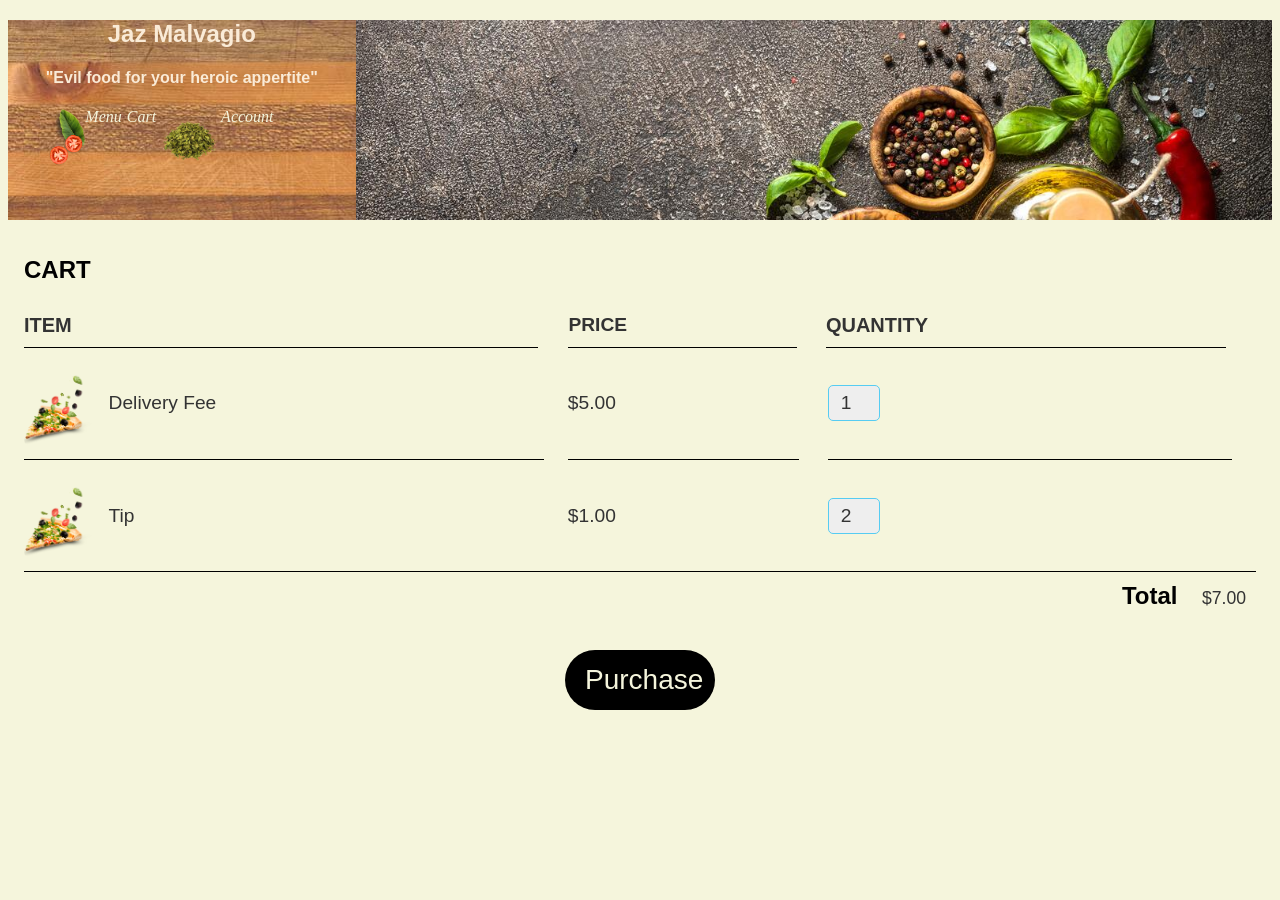
==== commit a4d831bb: "my merge" ====
--- a/cart.html
+++ b/cart.html
@@ -10,25 +10,22 @@
 </head>
 <body>
 <script src="cart.js"></script>
-    <section class="header">
-        <div class="header">
+<section class="header">
+    <div class="header">
 <div id="headertxt">
 <h1 id="Title">Jaz Malvagio</h1>
 <h4>"Evil food for your heroic appertite"</h4>
 <div><ul class="Nav">
-<li><a class="Nav" href="Signup.html"><img src="kindpng_6578079.png" alt="" id="signupnavimg" id="signupnavimg"></a></li>
-<li><a class="Nav" href="#Login"><i>Login</i></a></li>
-</ul></div>
-<ul id="pagenav">
-<li><a href="Menu.html">Menu</a></li>
-<li><a href="#Account">Account</a></li>
-<li><a href="cart.html">Cart</a></li>
+<li><a class="Nav" href="Menu.html"><img src="kindpng_6578079.png" alt="" id="signupnavimg"><i>Menu</i></a></li>
+<li><a class="Nav" href="cart.html"><img src="menuimg/pngwing.com (1).png" alt="" id="signupnavimg"><i>Cart</i></a></li>
+<li><a class="Nav" href="signup.html"><img src="menuimg/pngwing.com.png"alt="" id="signupnavimg"><i>Account</i></a></li>
 </ul>
 </div>
-        </div>
+
+</div>
+    </div>
 </section>
 
-    
     <section class="container content-section">
         <h2 class="section-header">CART</h2>
         <div class="cart-row">
@@ -39,115 +36,29 @@
         <div class="cart-items">
             <div class="cart-row">
                 <div class="cart-item cart-column">
-                    <img class="cart-item-image" src="pngegg.png" width="100" height="100">
-                    <span class="cart-item-title">PLACEHOLDER</span>
+                    <img class="cart-item-image" src="menuimg/pngegg.png" width="100" height="100">
+                    <span class="cart-item-title">Delivery Fee</span>
                 </div>
-                <span class="cart-price cart-column">$11.35</span>
+                <span class="cart-price cart-column">$5.00</span>
                     <div class="cart-quantity cart-column">
                         <input class="cart-quantity-input" type="number" value="1">
-                        <button class="btn btn-danger" type="button">REMOVE</button>
                     </div>
                 </div>
                 <div class="cart-row">
                     <div class="cart-item cart-column">
-                        <img class="cart-item-image" src="pngegg.png" width="100" height="100">
-                        <span class="cart-item-title">PLACEHOLDER</span>
+                        <img class="cart-item-image" src="menuimg/pngegg.png" width="100" height="100">
+                        <span class="cart-item-title">Tip</span>
                     </div>
-                    <span class="cart-price cart-column">$9.99</span>
+                    <span class="cart-price cart-column">$1.00</span>
                     <div class="cart-quantity cart-column">
                         <input class="cart-quantity-input" type="number" value="2">
-                        <button class="btn btn-danger" type="button">REMOVE</button>
                     </div>
                 </div>
             </div>
             <div class="cart-total">
                 <strong class="cart-total-title">Total</strong>
-                <span class="cart-total-price">$31.33</span>
+                <span class="cart-total-price">$7.00</span>
             </div>
-        </section>
-
-
-
-            <div class="payment">
-            <a href="https://www.paypal.com/signin" target="_blank"><span ><button class="pay" style="width: 200px;">PayPal</button></span></a>
-            <a href="https://account.venmo.com/sign-in" target="_blank"><span ><button class="pay" style="width: 200px;">Venmo</button></span></a>
-            <span ><button class="pay" style="width: 200px;"> At store/Cash</button></span>
-            <span ><button class="pay" style="width: 200px;"><a class="button" href="#popup1">Credit/Debit</a></button>
-            
-                <div id="popup1" class="overlay">
-                    <div class="popup">
-                        <h2 class="happy">Card Information</h2>                
-                        <a class="close" href="#">&#10004;</a>
-                            <article class="map">
-                                <div class="row7">
-            
-                                         <div class="col7">
-                                             <div class="name"> 
-                                             <form action="index.html" method="get">
-                                                 
-                                                 <label class="name" for="name">Name</label>
-                                                 <input class="side" type="text" id="name" name="name" placeholder="Please input name">
-                                         </form>
-                                     </div>
-                                         <br>
-                                         <div class="name"> 
-                                            <form action="index.html" method="get">
-                                                
-                                                <label class="name" for="name">Address</label>
-                                                <input class="side" type="text" id="name" name="name" placeholder="Please input address">
-                                        </form>
-                                    </div><br>
-                                    <div class="name"> 
-                                        <form action="index.html" method="get">
-                                            
-                                            <label class="name" for="name">Phone Number</label>
-                                            <input class="side" type="text" id="name" name="name" placeholder="Please input number">
-                                    </form>
-                                </div><br>
-                                    <div class="name"> 
-                                        <form action="index.html" method="get">
-                                            
-                                            <label class="name" for="name">Card Number</label>
-                                            <input class="side" type="text" id="name" name="name" placeholder="Please input card number">
-                                    </form>
-                                </div> <br>
-                            </div>
-                            
-                                     <div>
-                                             <label class="name" for="how">What Form Of Credit/Debit?</label>
-                                             <select class="side" id="how" name="how">
-                                                 <option value="friend">Visa</option>
-                                                 <option value="search">Discover</option>
-                                                 <option value="ad">American Express</option>
-                                                 <option value="other">Other</option>
-                                             </select>
-                                     </div>
-                                 <br>
-                                     <div>
-                                         <label class="news" for="news">Remember Card?</label>
-                                         <input class="side"  type="checkbox" id="news" name="news" checked> Yes, please
-                                     </div>
-                                     <br>
-
-
-<!--                              <div>
-                                         <a href="#"><input class="close" type="submit" value="submit!"></a>
-                                             </div>
-                                         </div> -->
-                                     </div>
-                                 </article>
-                             
-                        </div>
-                    </div>
-                </div></span>
-            </div>
-
-
-
-
-
-
-
 
             <button class="btn btn-primary btn-purchase" type="button"
              id="top"
@@ -164,102 +75,22 @@
                   <span
                     onclick="document.getElementById('id02').style.display='none'"
                     class="close"
-                    title="Close Modal">&times;</span>
+                    title="Close Modal"
+                    >&times;</span>
                 </div>
-
-                    <h2 class="section-header">Receipt</h2> 
-                    <h3 class="section-header">Order Summary</h3> 
-
-                    <span>Estimated Pick Up Time:<span id="demo"></span> Minutes</span>
-                    <script>
-                        let x = Math.floor((Math.random() * 45) + 1);
-                        document.getElementById("demo").innerHTML = x;
-                    </script>
-                    <br>
-
-                    <span>Order Number: <span id="demo1"></span></span>
-                    <script>
-                        let y = Math.floor((Math.random() * 50) + 1);
-                        document.getElementById("demo1").innerHTML = y;
-                    </script>
-
-                    
-
-                    <div class="cart-row">
-                        <span class="cart-item cart-header cart-column">ITEMS PURCHASED</span>
-                        <span class="cart-price cart-header cart-column">PRICE</span>
-                        <span class="cart-quantity cart-header cart-column">QUANTITY</span>
-                    </div>
-                    <!-- <div class="cart-items">
-                        <div class="cart-row">
-                            <div class="cart-item cart-column">
-                                <img class="cart-item-image" src="pngegg.png" width="100" height="100">
-                                <span class="cart-item-title">PLACEHOLDER</span>
-                            </div>
-                            <span class="cart-price cart-column">$11.35</span>
-                                <div class="cart-quantity cart-column">
-                                    <input class="cart-quantity-input" type="number" value="1">
-                                    <button class="btn btn-danger" type="button">CANCEL</button>
-                                </div>
-                            </div>
-                            <div class="cart-row">
-                                <div class="cart-item cart-column">
-                                    <img class="cart-item-image" src="pngegg.png" width="100" height="100">
-                                    <span class="cart-item-title">PLACEHOLDER</span>
-                                </div>
-                                <span class="cart-price cart-column">$9.99</span>
-                                <div class="cart-quantity cart-column">
-                                    <input class="cart-quantity-input" type="number" value="2">
-                                    <button class="btn btn-danger" type="button">CANCEL</button>
-                                </div>
-                            </div>
-                        </div>
-                        <div class="cart-total">
-                            <strong class="cart-total-title">Total</strong>
-                            <span class="cart-total-price">$31.33</span> -->
-                            <p>Every $1 is worth 1 Reward point! Save up to redeem for rewards!</p>               
-                            <h3>Thank you for Dining with Jaz Malvagio <br>Have an Evil day!</h3> 
-                        </div>
-
-                <!-- <div class="container2">
-                    <h1>Receipt</h1> <hr>
-                    <h2>Order Summary</h2> <hr>
-
-                    <p>Items ordered:</p>
-                    <p>Your Total: $</p>
-      
-                    <p>Every $1 is worth 1 Reward point! Save up to redeem for rewards!</p>               
-                    <hr>
-                    <h3>Thank you for Dining with Jaz Malvagio <br>Have an Evil day!</h3> 
-                </div> -->
-
-
-
-                
-              <!-- </form>              
+                <div class="container2">
+                  <h3>Choose Payment Method</h3> 
+                    <button type="submit">PayPal</button> 
+                    <button type="submit">Venmo</button> 
+                    <button type="submit">CashApp</button> 
+                    <button type="submit">Visa/Credit</button>  
+                </div>
+              </form>              
              </div>
         </div>
-        </div> -->
-
-
-        <h3>Recommended Items</h3><br><hr>
-        <div class="rec-items">
-            <div class="rec-row">
-                <img height="300px" width="300px" src="menuimg/Breadsticks-gv-590x365.webp" alt="">
-                <h4 class="rec-item-title">BreadSticks <span>$4.50</span></h4>
-                <button style="width: 100px;">Add</button>
-            </div>
-            <div class="rec-row">
-                <img height="300px" width="300px" src="menuimg/calamari-dpv-590x365.webp" alt="">
-                <h4>Calamari <span>$4.50</span></h4>
-                <button style="width: 100px;">Add</button>
-            </div>
-            <div class="rec-row">
-                <img height="300px" width="300px" src="menuimg/Dipping-Sauces-dvp-1180X730.jpg" alt="">
-                <h4>Extra Dipping Sauce <span>$4.50</span></h4>
-                <button style="width: 100px;">Add</button>
-            </div>
         </div>
+        
+        
 
 
             <script src="cart.js"></script>
--- a/cart.css
+++ b/cart.css
@@ -473,7 +473,6 @@
 .popup h2 {
   margin-top: 0;
   color: #333;
-  font-family: Tahoma, Arial, sans-serif;
 }
 .popup .close {
   position: absolute;
@@ -500,4 +499,5 @@
   .popup{
     width: 70%;
   }
-}+}
+
--- a/Header.css
+++ b/Header.css
@@ -16,7 +16,6 @@
 }
 
 .Nav{
-
     font-size: 5%;
     list-style: none;
     display: flex;
@@ -37,4 +36,9 @@
     height: 60px;
     border-radius: 60px;
     
+}
+.pagenav{
+background-image: url(R.jpg);
+background-image: url(R\ \(1\).jpg);
+background-image: url(Ricotta-Dumplings-1.jpg);
 }
